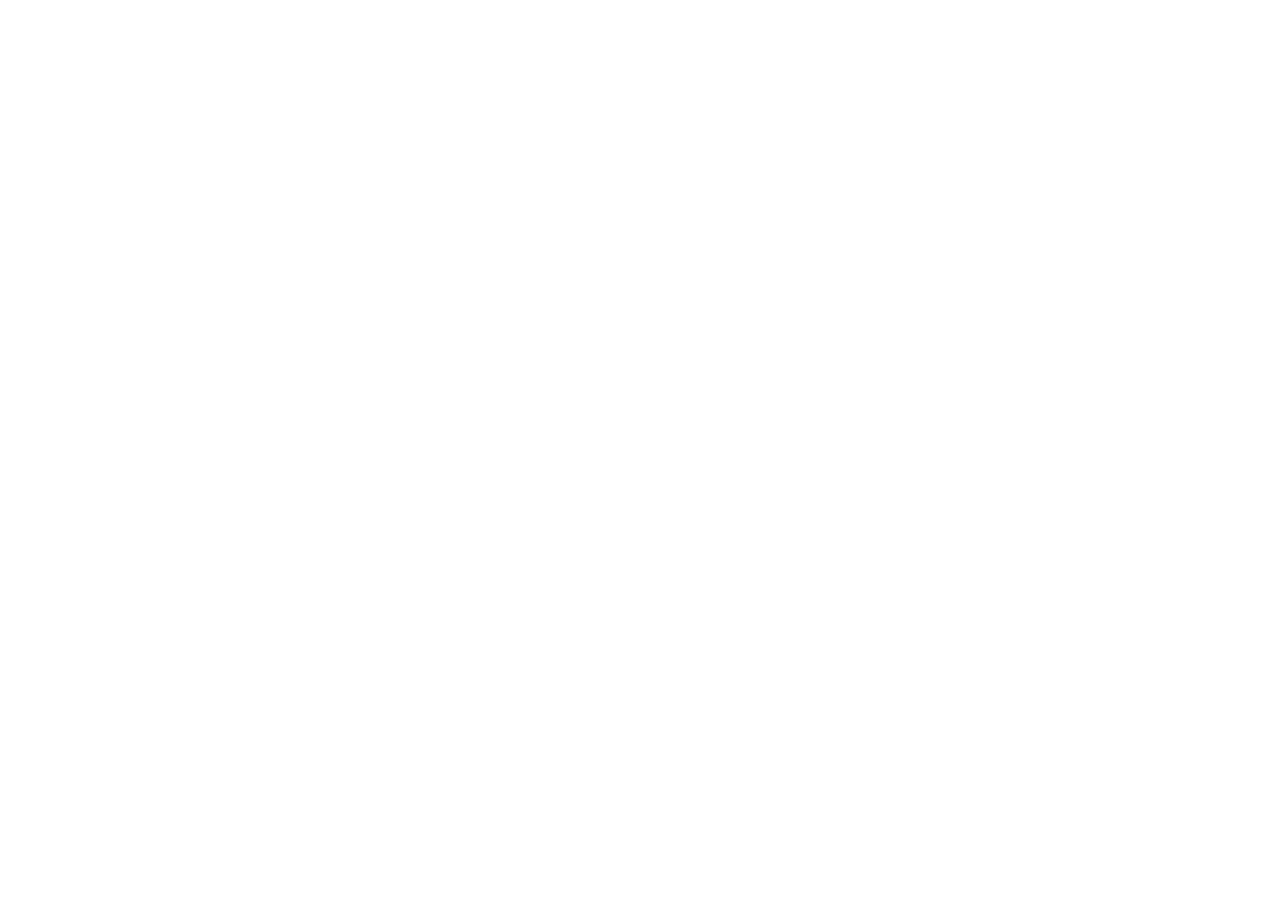
==== index.html @ f823037b "Rename roiCalculator.html to index.html" ====
<!DOCTYPE html>

<head>
    <link rel="stylesheet" href="../build/roiCalculator.css">
    <link rel="stylesheet" href="../build/qhcr.css">
    <script src="../build/roiCalculator.js" type="application/javascript" defer></script>
    <meta name="viewport" content="width=device-width, initial-scale=1">
    <link rel="preconnect" href="https://fonts.googleapis.com">
    <link rel="preconnect" href="https://fonts.gstatic.com" crossorigin>
    <link href="https://fonts.googleapis.com/css2?family=PT+Serif&display=swap" rel="stylesheet">
    <link href="https://fonts.googleapis.com/css2?family=Open+Sans&display=swap" rel="stylesheet">

</head>

<!-- <style>
    body {
        display: flex;
        align-items: center;
        justify-content: center;
        padding: 30px;
    }
</style> -->

<body>
    <div id="roi-calc"></div>
</body>
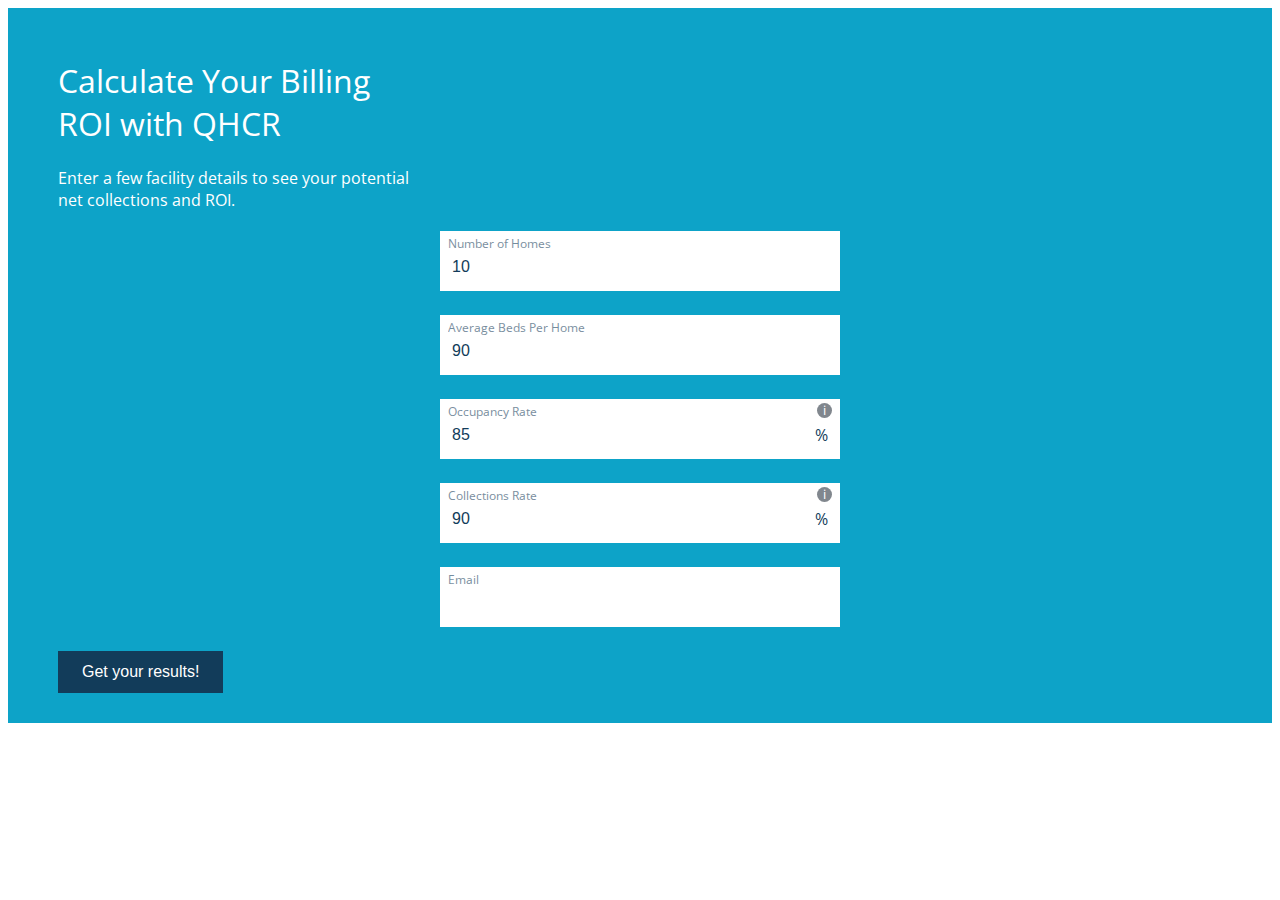
==== commit 7eb009f7: "Update index.html" ====
--- a/index.html
+++ b/index.html
@@ -1,9 +1,9 @@
 <!DOCTYPE html>
 
 <head>
-    <link rel="stylesheet" href="../build/roiCalculator.css">
-    <link rel="stylesheet" href="../build/qhcr.css">
-    <script src="../build/roiCalculator.js" type="application/javascript" defer></script>
+    <link rel="stylesheet" href="./roiCalculator.css">
+    <link rel="stylesheet" href="./qhcr.css">
+    <script src="./roiCalculator.js" type="application/javascript" defer></script>
     <meta name="viewport" content="width=device-width, initial-scale=1">
     <link rel="preconnect" href="https://fonts.googleapis.com">
     <link rel="preconnect" href="https://fonts.gstatic.com" crossorigin>
--- a/roiCalculator.css
+++ b/roiCalculator.css
@@ -0,0 +1,393 @@
+#roi-calc #contact-link>input[type='submit'] {
+    color: var(--primary-color) !important;
+    background-color: transparent !important;
+    border: 1px solid var(--primary-color) !important;
+}
+
+/* Contact us link should be hidden for whatever site you are not on */
+
+#roi-calc span.billing-provider, #roi-calc span.billing-provider-abr {
+    visibility: hidden;
+}
+
+#roi-calc #contact-link {
+    width: min-content;
+}
+
+#roi-calc {
+    padding: 30px 50px;
+    background-color: var(--primary-color);
+    font-size: 16px;
+    font-family: var(--sans-serif-font);
+}
+
+#roi-calc form h1 {
+    color: var(--light-text-color);
+    max-width: 20ch;
+    font-size: 2em;
+    font-family: var(--serif-font);
+    font-weight: 400;
+}
+
+#roi-calc form h1+p:first-of-type {
+    color: var(--light-text-color);
+    margin-bottom: 20px;
+    max-width: 40ch;
+}
+
+#roi-calc .roi-calc-input-wrapper {
+    position: relative;
+    width: 100%;
+    max-width: 400px;
+    margin-right: auto;
+    margin-left: auto;
+}
+
+#roi-calc .roi-calc-input-wrapper input {
+    box-sizing: border-box;
+    width: 100%;
+    height: 60px;
+    border: none;
+    border-radius: var(--input-border-radius);
+    line-height: 1.5em;
+    margin-bottom: 24px;
+    color: var(--dark-text-color);
+    padding: 20px 32px 8px 12px;
+    font-size: 1em;
+}
+
+#roi-calc .roi-calc-input-wrapper input:focus {
+    border: 2px solid var(--input-focus-color);
+    outline: 0;
+}
+
+#roi-calc .roi-calc-input-wrapper.roi-percentage::after {
+    content: "%";
+    color: var(--dark-text-color);
+    position: absolute;
+    font-size: 1em;
+    top: 25px;
+    right: 12px;
+}
+
+#roi-calc .roi-calc-input-wrapper label {
+    position: absolute;
+    left: 0;
+    top: 0;
+    right: auto;
+    bottom: auto;
+    margin-bottom: 0px;
+    color: var(--dark-text-color);
+    font-weight: 400;
+    transform: translate(8px, 4px);
+    font-size: .75em;
+    opacity: 0.58;
+    width: calc(100% - 16px);
+}
+
+#roi-calc .roi-calc-input-wrapper label.info::after {
+    position: absolute;
+    right: 0px;
+    content: "i";
+    font-family: var(--serif-font);
+    display: inline-block;
+    text-align: center;
+    font-size: 13px;
+    line-height: 15px;
+    height: 15px;
+    width: 15px;
+    background-color: var(--tertiary-color);
+    border-radius: 50%;
+    color: var(--light-text-color);
+    margin-left: 5px;
+}
+
+#roi-calc .roi-calc-input-wrapper .tooltip {
+    position: absolute;
+    box-sizing: border-box;
+    padding: 10px;
+    display: none;
+    height: 60px;
+    top: -60px;
+    background-color: var(--tertiary-color);
+    color: var(--light-text-color);
+    z-index: 2;
+    border-radius: var(--input-border-radius);
+}
+
+#roi-calc .roi-calc-input-wrapper .tooltip::after {
+    content: "";
+    background-color: inherit;
+    width: 10px;
+    height: 10px;
+    position: absolute;
+    right: 10px;
+    bottom: -1px;
+    transform: rotate(45deg);
+}
+
+@keyframes fade-in {
+    from {
+        opacity: 0;
+        filter: blur(4px);
+    }
+
+    to {
+        opacity: 1;
+        filter: blur(0);
+    }
+}
+
+#roi-calc .roi-calc-input-wrapper label.info:hover+.tooltip {
+    display: block;
+    animation-name: fade-in;
+    animation-duration: 200ms;
+}
+
+#roi-calc input[type="submit"] {
+    background-color: var(--secondary-color);
+    color: var(--light-text-color);
+    border: none;
+    border-radius: var(--submit-border-radius);
+    padding: 12px 24px;
+    font-size: 16px;
+    cursor: pointer;
+}
+
+#roi-calc input[type="submit"]:focus {
+    outline: 1px solid var(--input-fucus-color-button);
+}
+
+#roi-calc .roi-calc-modal-wrapper {
+    position: fixed;
+    backdrop-filter: blur(4px);
+    top: 0;
+    right: 0;
+    bottom: 0;
+    left: 0;
+    display: none;
+    justify-content: center;
+    align-items: center;
+    overflow-y: scroll;
+}
+
+#roi-calc .roi-calc-modal {
+    position: relative;
+    width: fit-content;
+    display: flex;
+    box-shadow: 10px 10px 30px 10px rgb(0, 0, 0, 0.1);
+    flex-wrap: wrap;
+    max-width: calc(100vw - 60px);
+    margin: auto;
+}
+
+#roi-calc .roi-calc-modal-blurb {
+    padding: 20px 40px;
+    max-width: 300px;
+    color: var(--dark-text-color);
+    background-color: #fff;
+    display: flex;
+    flex-direction: column;
+    justify-content: center;
+    box-sizing: border-box;
+    flex: 1;
+    min-width: 250px;
+}
+
+#roi-calc .roi-calc-modal-blurb h1 {
+    margin-bottom: 0;
+}
+
+#roi-calc .roi-calc-modal-blurb p {
+    margin-top: 10px;
+    margin-bottom: 50px;
+}
+
+#roi-calc .roi-calc-modal-results {
+    background-color: var(--primary-color);
+    color: var(--light-text-color);
+    max-width: 560px;
+    min-width: 560px;
+    padding: 10px;
+    box-sizing: border-box;
+    flex: 2;
+}
+
+#roi-calc .roi-comparison-results {
+    display: flex;
+    justify-content: space-between;
+    flex-wrap: wrap;
+}
+
+#roi-calc .roi-comparison-results .roi-comparison-group {
+    width: 220px;
+    padding: 0 10px;
+}
+
+#roi-calc .roi-comparison-results .roi-comparison-group h3 {
+    margin: 5px 0 0 0;
+}
+
+#roi-calc .roi-emphasis, #roi-calc .roi-emphasis span::after {
+    border-radius: var(--input-border-radius);
+}
+
+#roi-calc .roi-calc-modal-results ul {
+    list-style: none;
+    width: 100%;
+    padding-left: 5px;
+    margin: 10px 0
+}
+
+#roi-calc .roi-calc-modal-results li {
+    width: calc(100% - 5px);
+    white-space: nowrap;
+}
+
+#roi-calc>div>div>div.roi-calc-modal-results>div.roi-comparison-results>div>ul>li:nth-child(5) {
+    font-weight: 800;
+}
+
+#roi-calc>div>div>div.roi-calc-modal-results>div.total-delta>h2:nth-child(1)>span {
+    float: none;
+}
+
+#roi-calc .roi-calc-modal-results .total-delta {
+    background-color: var(--secondary-color);
+    overflow: hidden;
+    padding: 15px;
+    margin: 0;
+    border-radius: 6px;
+}
+
+#roi-calc .roi-calc-modal-results .total-delta>h2 {
+    margin: 5px 0;
+}
+
+#roi-calc .roi-calc-modal-results em, #roi-calc .roi-calc-modal-results ul span, #roi-calc .roi-calc-modal-results .total-delta span {
+    float: right;
+}
+
+#roi-calc .roi-calc-modal-results em {
+    font-weight: bold;
+    font-style: normal;
+    margin: 0 5px;
+}
+
+#roi-calc>div>div>div.roi-calc-modal-results>div.total-delta>h2.roi {
+    text-align: right;
+}
+
+#roi-calc>div>div>div.roi-calc-modal-results>div.total-delta>h2.roi>span,
+#roi-calc>div>div>div.roi-calc-modal-results>div.total-delta>h2.roi>span>em {
+    font-weight: 700;
+    float: none;
+}
+
+#roi-calc>div>div>div.roi-calc-modal-results>div.total-delta>h2.roi>span>em {
+    color: var(--go-color);
+}
+
+#roi-calc .go-color {
+    color: var(--go-color);
+}
+
+#roi-calc .danger-color {
+    color: var(--danger-color);
+}
+
+#roi-calc .close-modal {
+    position: absolute;
+    background-color: var(--secondary-color);
+    color: var(--light-text-color);
+    border-radius: 100%;
+    border: none;
+    padding: 0;
+    margin: 0;
+    height: 30px;
+    width: 30px;
+    top: -15px;
+    right: -15px;
+    cursor: pointer;
+    box-shadow: 0px 0px 30px 5px rgb(0, 0, 0, 0.1);
+}
+
+#roi-calc .delta-graph {
+    padding: 0 0px;
+}
+
+#roi-calc .delta-graph div {
+    height: 30px;
+    margin: 15px 0;
+    border-radius: 3px;
+    line-height: 30px;
+}
+
+#roi-calc .delta-graph .insourced-bar {
+    width: 30%;
+    background-color: lightgray;
+    position: relative;
+}
+
+#roi-calc .delta-graph .delta-bar {
+    width: 70%;
+    background-color: var(--primary-color);
+    position: relative;
+}
+
+#roi-calc .delta-graph .delta-net-profit {
+    margin: 0;
+    padding: 0;
+    width: max-content;
+    height: fit-content;
+    position: absolute;
+    left: calc(100% + 5px);
+}
+
+@media only screen and (max-width: 870px) {
+    #roi-calc .roi-calc-modal {
+        flex-direction: column;
+    }
+
+    #roi-calc .roi-calc-modal-blurb {
+        max-width: 560px;
+        min-width: 250px;
+    }
+
+    #roi-calc .close-modal {
+        top: 10px;
+        right: 10px;
+    }
+}
+
+@media only screen and (max-width: 700px) {
+    #roi-calc .roi-calc-modal-results {
+        min-width: 250px;
+    }
+
+    #roi-calc .roi-calc-modal-results li {
+        width: calc(100% - 5px);
+    }
+}
+
+@media only screen and (max-width: 580px) {
+    #roi-calc .roi-comparison-results .roi-comparison-group {
+        width: 100%;
+        padding: 0 10px;
+    }
+}
+
+@media only screen and (max-width: 440px) {
+    #roi-calc {
+        width: 100%;
+        padding: 10px 10px 25px 10px;
+    }
+
+    #roi-calc .roi-calc-modal {
+        position: absolute;
+        top: 0;
+        left: 0;
+        margin: 0px;
+        min-width: 100vw;
+    }
+}--- a/qhcr.css
+++ b/qhcr.css
@@ -0,0 +1,15 @@
+#roi-calc {
+    --primary-color: #0DA3C8;
+    --secondary-color: #123C5A;
+    --tertiary-color: #27313D;
+    --light-text-color: #fff;
+    --dark-text-color: #123C5A;
+    --input-focus-color: #000;
+    --input-fucus-color-button: #fff;
+    --serif-font: 'Open Sans';
+    --sans-serif-font: 'Open Sans';
+    --submit-border-radius: 0;
+    --input-border-radius: 0px;
+    --go-color: #70AD47;
+    --danger-color: red;
+}